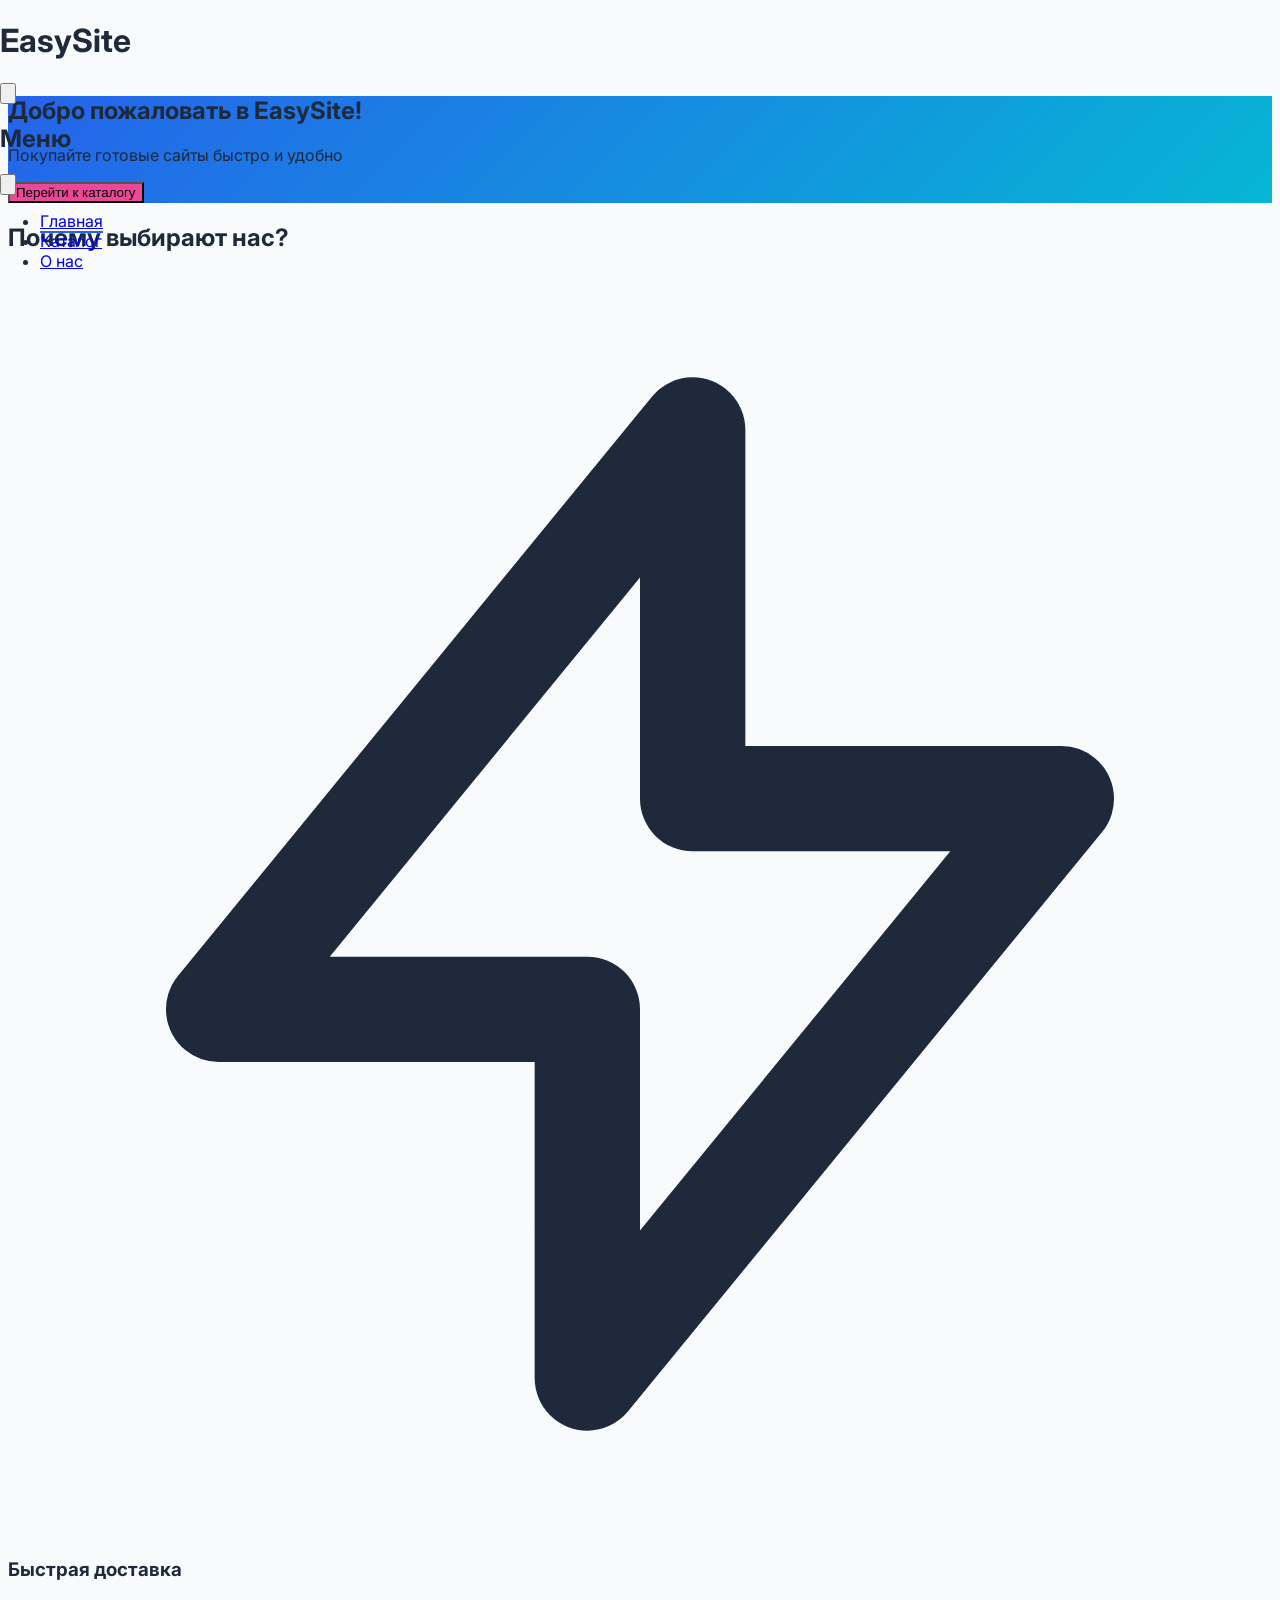
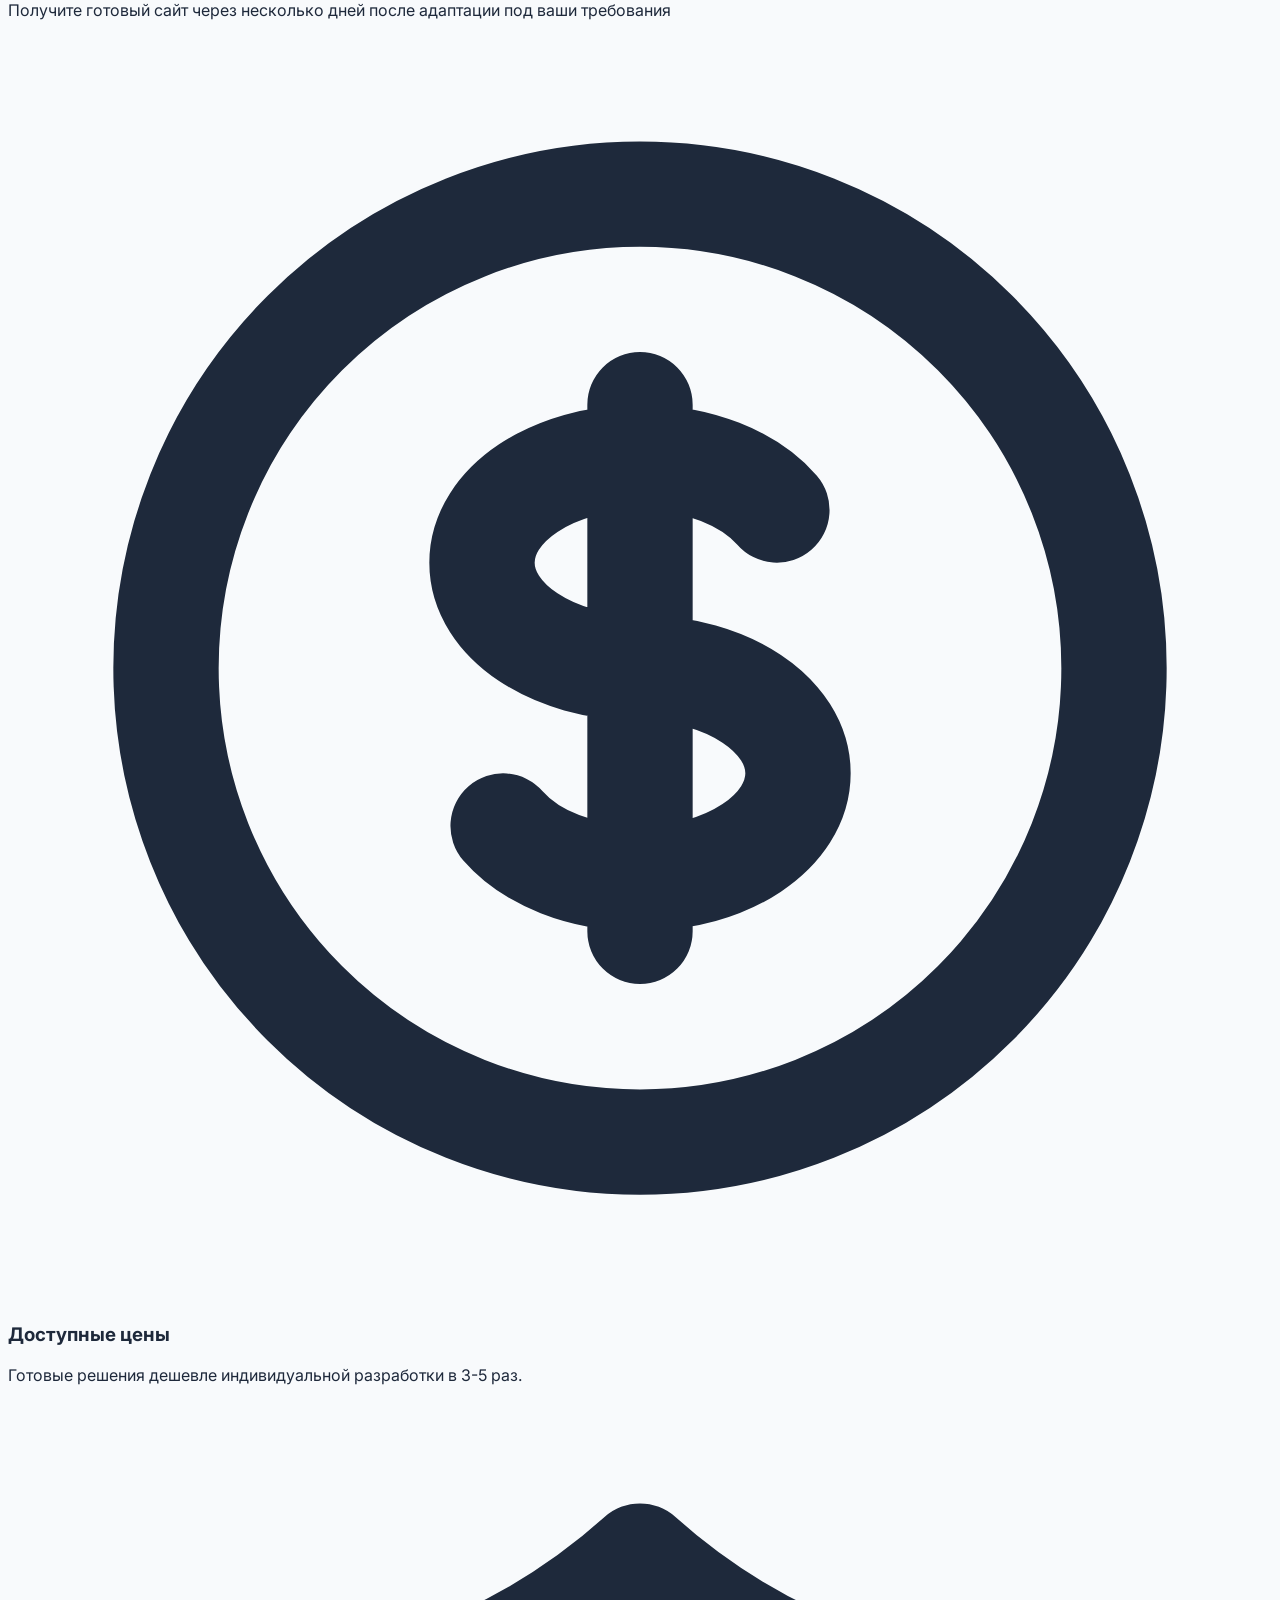
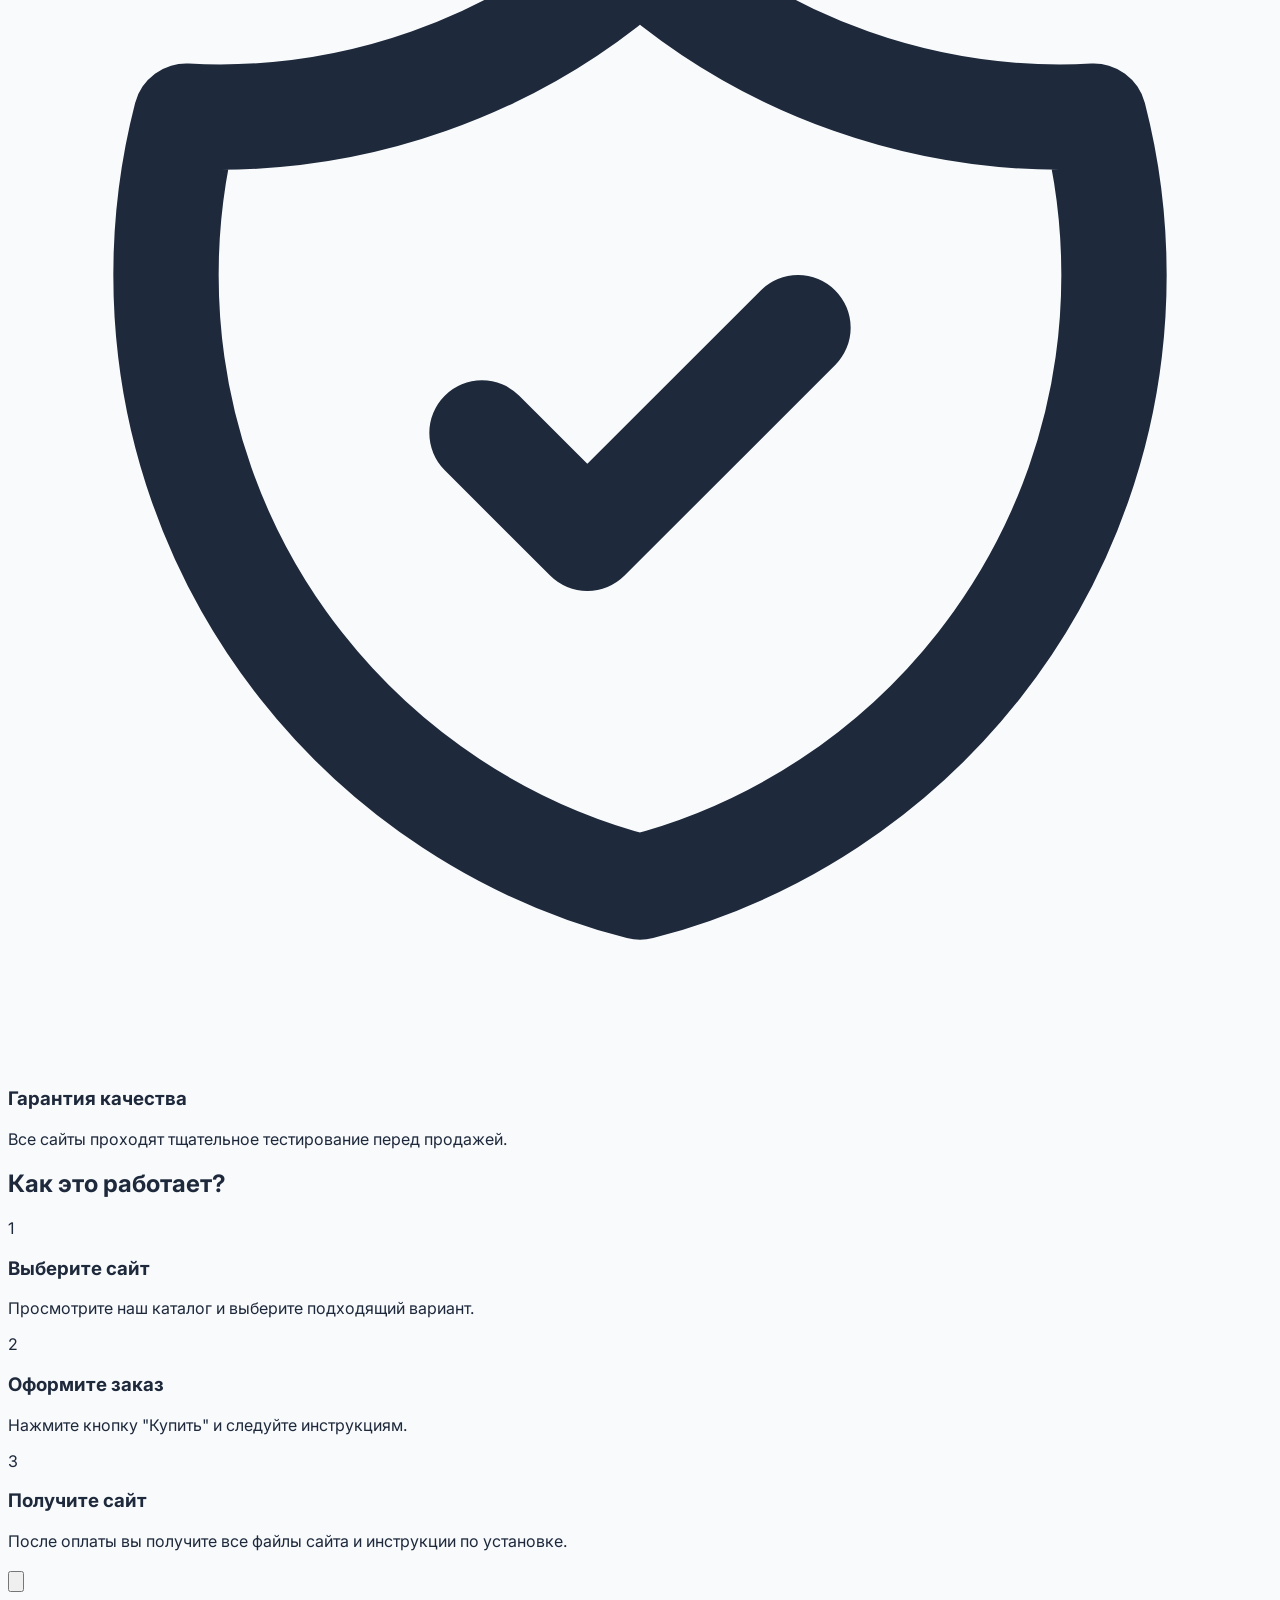
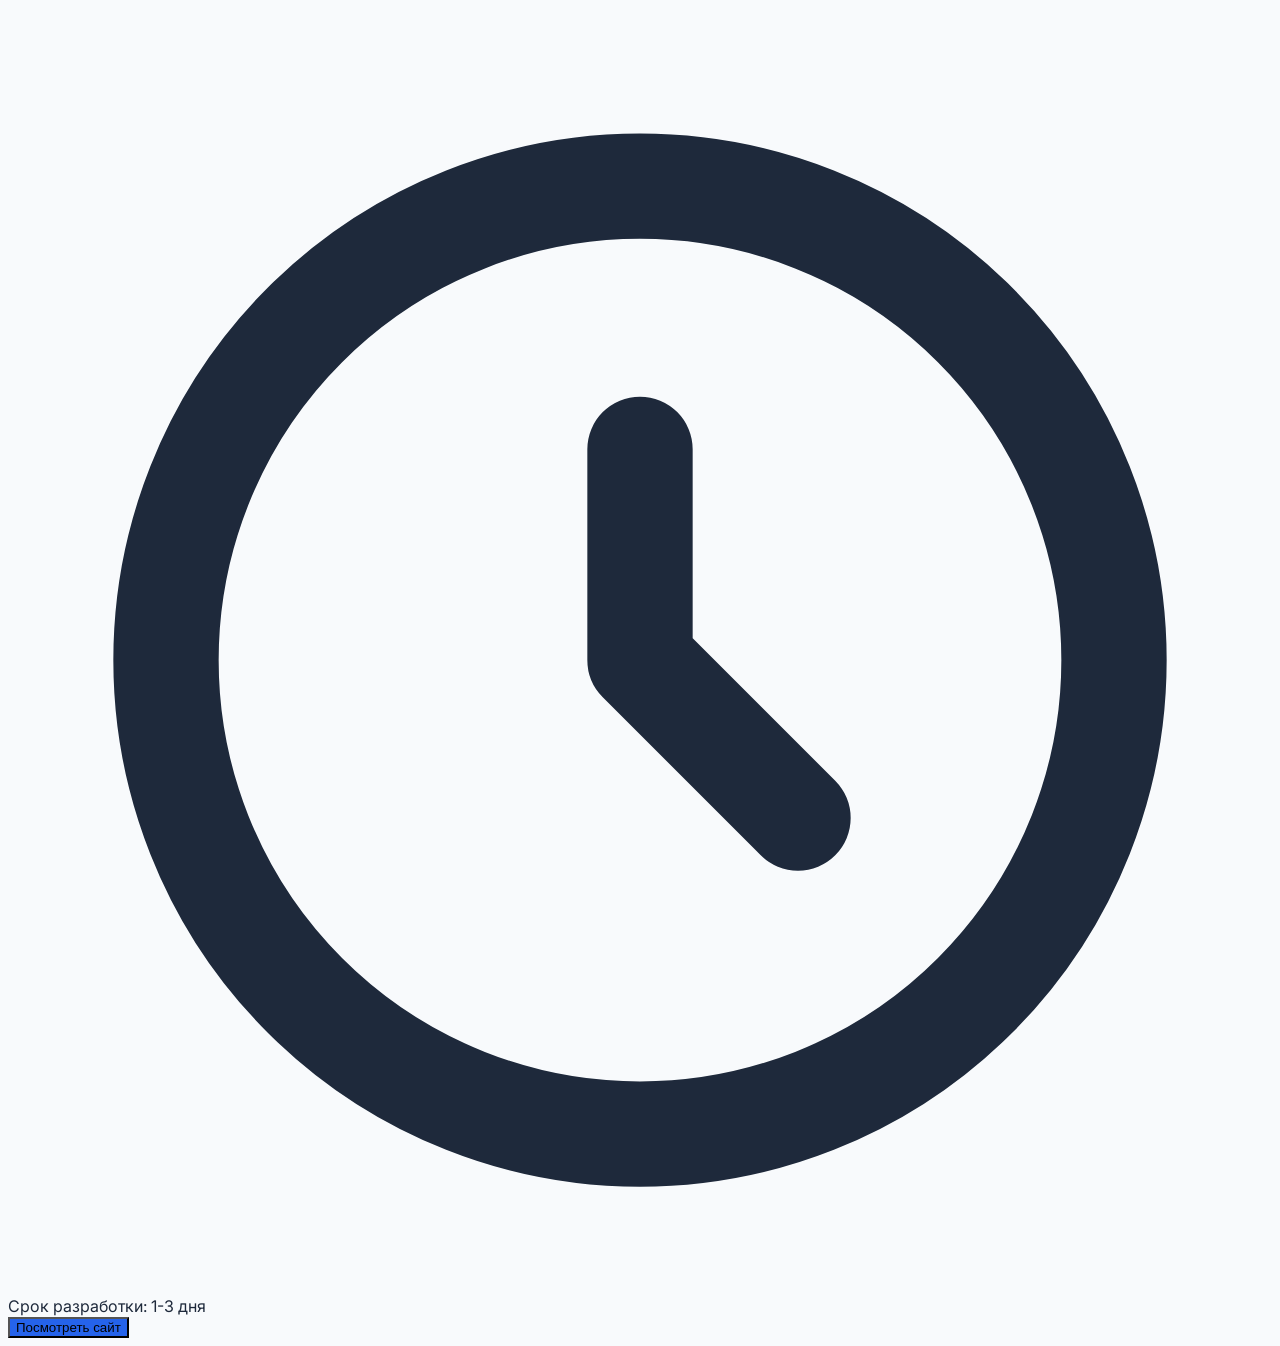
==== index.html @ 3ae337ff "редактирование превью страницы" ====
<!DOCTYPE html>
<html lang="ru">
<head>
    <meta charset="UTF-8">
    <meta name="viewport" content="width=device-width, initial-scale=1.0">
    <title>EasySite - Каталог готовых сайтов</title>
    <meta name="description" content="Покупайте профессиональные готовые сайты для вашего бизнеса. Лендинги, интернет-магазины, портфолио.">
    <script src="https://telegram.org/js/telegram-web-app.js"></script>
    <script src="https://cdn.tailwindcss.com"></script>
    <link href="https://fonts.googleapis.com/css2?family=Inter:wght@300;400;500;600;700&display=swap" rel="stylesheet">
    <link rel="stylesheet" href="style.css">
    <style>
        :root {
            --primary: #2563eb;
            --primary-dark: #1d4ed8;
            --secondary: #06b6d4;
            --accent: #ec4899;
            --dark: #1e293b;
            --light: #f8fafc;
        }

        .tg-header {
            position: fixed;
            top: 0;
            left: 0;
            right: 0;
            height: 96px;
            z-index: 50;
            background: inherit;
        }

        .tg-content {
            margin-top: 96px !important;
            min-height: calc(100vh - 96px);
        }

        body {
            padding-top: 0 !important;
        }
        
        body {
            font-family: 'Inter', sans-serif;
            background-color: var(--light);
            color: var(--dark);
            transition: background-color 0.3s, color 0.3s;
            min-height: 100vh;
        }
        
        .dark body {
            background-color: var(--dark);
            color: var(--light);
        }
        
        .page {
            display: none;
            animation: fadeIn 0.5s ease-in-out;
        }
        
        .page.active {
            display: block;
        }
        
        .site-card {
            transition: transform 0.3s, box-shadow 0.3s;
        }
        
        .site-card:hover {
            transform: translateY(-5px);
            box-shadow: 0 10px 25px rgba(0, 0, 0, 0.1);
        }
        
        .site-card img {
            transition: transform 0.3s;
        }
        
        .site-card:hover img {
            transform: scale(1.03);
        }
        
        .btn-primary {
            background-color: var(--primary);
            transition: background-color 0.3s;
        }
        
        .btn-primary:hover {
            background-color: var(--primary-dark);
        }
        
        .btn-accent {
            background-color: var(--accent);
            transition: background-color 0.3s;
        }
        
        .btn-accent:hover {
            background-color: #db2777;
        }
        
        .nav-link {
            position: relative;
        }
        
        .nav-link::after {
            content: '';
            position: absolute;
            bottom: -2px;
            left: 0;
            width: 0;
            height: 2px;
            background-color: var(--primary);
            transition: width 0.3s;
        }
        
        .nav-link:hover::after {
            width: 100%;
        }
        
        .nav-link.active::after {
            width: 100%;
        }
        
        @keyframes fadeIn {
            from { opacity: 0; transform: translateY(10px); }
            to { opacity: 1; transform: translateY(0); }
        }
        
        .hero {
            background: linear-gradient(135deg, var(--primary) 0%, var(--secondary) 100%);
        }
        
        .modal {
            animation: modalFadeIn 0.3s ease-out;
        }
        
        @keyframes modalFadeIn {
            from { opacity: 0; transform: translateY(20px); }
            to { opacity: 1; transform: translateY(0); }
        }

        /* Стили для iframe предпросмотра */
        #site-preview iframe {
            width: 100%;
            border: none;
            border-radius: 0.5rem;
        }

        .page {
            display: none;
        }

        .page.active {
            display: block;
        }
        
        /* Адаптация под Telegram WebApp */
        .tg-header {
            padding-top: env(safe-area-inset-top);
        }
        
        .tg-content {
            padding-bottom: env(safe-area-inset-bottom);
        }
    </style>
</head>
<body class="bg-gray-50 dark:bg-gray-900 text-gray-900 dark:text-gray-100">
    <!-- Шапка приложения -->
    <header class="tg-header fixed top-0 left-0 right-0 h-24 bg-white dark:bg-gray-800 shadow-md z-50">
        <div class="container mx-auto px-4 h-24 flex items-center">
            <div class="flex justify-between items-center w-full">
                <div class="flex items-center">
                    <h1 class="text-2xl font-bold">EasySite</h1>
                </div>

                <div class="flex justify-end items-center">
                    <button id="burger-button" class="text-3xl z-50 relative">
                        <svg xmlns="http://www.w3.org/2000/svg" class="h-8 w-8 text-gray-700 dark:text-gray-300" fill="none" viewBox="0 0 24 24" stroke="currentColor">
                            <path stroke-linecap="round" stroke-linejoin="round" stroke-width="2" d="M4 6h16M4 12h16M4 18h16" />
                        </svg>
                    </button>
                </div>

                <!-- Выезжающее меню справа -->
                <div id="mobile-menu" class="fixed inset-y-0 right-0 w-64 bg-white dark:bg-gray-900 transform translate-x-full transition-transform duration-300 ease-in-out z-50 shadow-lg">
                    <div class="p-4 flex justify-between items-center border-b border-gray-200 dark:border-gray-700">
                        <h2 class="text-lg font-bold">Меню</h2>
                        <button id="close-menu" class="text-gray-500 hover:text-gray-700 dark:hover:text-gray-300">
                            <svg xmlns="http://www.w3.org/2000/svg" class="h-6 w-6" fill="none" viewBox="0 0 24 24" stroke="currentColor">
                                <path stroke-linecap="round" stroke-linejoin="round" stroke-width="2" d="M6 18L18 6M6 6l12 12" />
                            </svg>
                        </button>
                    </div>
                    <ul class="flex flex-col space-y-4 p-4">
                        <li><a href="#home" class="nav-link" data-page="home">Главная</a></li>
                        <li><a href="#catalog" class="nav-link" data-page="catalog">Каталог</a></li>
                        <li><a href="#about" class="nav-link" data-page="about">О нас</a></li>
                    </ul>
                </div>
            </div>
        </div>
    </header>


    <!-- Основное содержимое -->
    <main class="tg-content pt-8 pb-20 container mx-auto px-4">
        <!-- Главная страница -->
        <div id="home" class="page active">
            <section class="hero rounded-xl p-8 text-white mb-10">
                <h2 class="text-3xl md:text-4xl font-bold mb-4">Добро пожаловать в EasySite!</h2>
                <p class="text-xl mb-6">Покупайте готовые сайты быстро и удобно</p>
                <button id="go-to-catalog" class="btn-accent px-6 py-3 rounded-lg font-medium text-white shadow-lg hover:shadow-xl transition">
                    Перейти к каталогу
                </button>
            </section>
            
            <section class="mb-12">
                <h2 class="text-2xl font-bold mb-6">Почему выбирают нас?</h2>
                <div class="grid grid-cols-1 md:grid-cols-3 gap-6">
                    <div class="bg-white dark:bg-gray-800 p-6 rounded-xl shadow-md">
                        <div class="w-12 h-12 bg-blue-100 dark:bg-blue-900 rounded-full flex items-center justify-center mb-4">
                            <svg xmlns="http://www.w3.org/2000/svg" class="h-6 w-6 text-blue-500" fill="none" viewBox="0 0 24 24" stroke="currentColor">
                                <path stroke-linecap="round" stroke-linejoin="round" stroke-width="2" d="M13 10V3L4 14h7v7l9-11h-7z" />
                            </svg>
                        </div>
                        <h3 class="font-bold text-lg mb-2">Быстрая доставка</h3>
                        <p class="text-gray-600 dark:text-gray-400">Получите готовый сайт через несколько дней после адаптации под ваши требования</p>
                    </div>
                    <div class="bg-white dark:bg-gray-800 p-6 rounded-xl shadow-md">
                        <div class="w-12 h-12 bg-green-100 dark:bg-green-900 rounded-full flex items-center justify-center mb-4">
                            <svg xmlns="http://www.w3.org/2000/svg" class="h-6 w-6 text-green-500" fill="none" viewBox="0 0 24 24" stroke="currentColor">
                                <path stroke-linecap="round" stroke-linejoin="round" stroke-width="2" d="M12 8c-1.657 0-3 .895-3 2s1.343 2 3 2 3 .895 3 2-1.343 2-3 2m0-8c1.11 0 2.08.402 2.599 1M12 8V7m0 1v8m0 0v1m0-1c-1.11 0-2.08-.402-2.599-1M21 12a9 9 0 11-18 0 9 9 0 0118 0z" />
                            </svg>
                        </div>
                        <h3 class="font-bold text-lg mb-2">Доступные цены</h3>
                        <p class="text-gray-600 dark:text-gray-400">Готовые решения дешевле индивидуальной разработки в 3-5 раз.</p>
                    </div>
                    <div class="bg-white dark:bg-gray-800 p-6 rounded-xl shadow-md">
                        <div class="w-12 h-12 bg-purple-100 dark:bg-purple-900 rounded-full flex items-center justify-center mb-4">
                            <svg xmlns="http://www.w3.org/2000/svg" class="h-6 w-6 text-purple-500" fill="none" viewBox="0 0 24 24" stroke="currentColor">
                                <path stroke-linecap="round" stroke-linejoin="round" stroke-width="2" d="M9 12l2 2 4-4m5.618-4.016A11.955 11.955 0 0112 2.944a11.955 11.955 0 01-8.618 3.04A12.02 12.02 0 003 9c0 5.591 3.824 10.29 9 11.622 5.176-1.332 9-6.03 9-11.622 0-1.042-.133-2.052-.382-3.016z" />
                            </svg>
                        </div>
                        <h3 class="font-bold text-lg mb-2">Гарантия качества</h3>
                        <p class="text-gray-600 dark:text-gray-400">Все сайты проходят тщательное тестирование перед продажей.</p>
                    </div>
                </div>
            </section>
            
            <section>
                <h2 class="text-2xl font-bold mb-6">Как это работает?</h2>
                <div class="bg-white dark:bg-gray-800 p-6 rounded-xl shadow-md">
                    <div class="flex flex-col space-y-4">
                        <div class="flex items-start">
                            <div class="flex-shrink-0 bg-blue-500 text-white rounded-full w-8 h-8 flex items-center justify-center mr-4 mt-1">1</div>
                            <div>
                                <h3 class="font-bold">Выберите сайт</h3>
                                <p class="text-gray-600 dark:text-gray-400">Просмотрите наш каталог и выберите подходящий вариант.</p>
                            </div>
                        </div>
                        <div class="flex items-start">
                            <div class="flex-shrink-0 bg-blue-500 text-white rounded-full w-8 h-8 flex items-center justify-center mr-4 mt-1">2</div>
                            <div>
                                <h3 class="font-bold">Оформите заказ</h3>
                                <p class="text-gray-600 dark:text-gray-400">Нажмите кнопку "Купить" и следуйте инструкциям.</p>
                            </div>
                        </div>
                        <div class="flex items-start">
                            <div class="flex-shrink-0 bg-blue-500 text-white rounded-full w-8 h-8 flex items-center justify-center mr-4 mt-1">3</div>
                            <div>
                                <h3 class="font-bold">Получите сайт</h3>
                                <p class="text-gray-600 dark:text-gray-400">После оплаты вы получите все файлы сайта и инструкции по установке.</p>
                            </div>
                        </div>
                    </div>
                </div>
            </section>
        </div>
        
        <!-- Каталог сайтов -->
        <div id="catalog" class="page">
            <div class="flex flex-col md:flex-row justify-between items-start md:items-center mb-8">
                <h2 class="text-2xl font-bold mb-4 md:mb-0">Каталог сайтов</h2>
                <div class="w-full md:w-auto flex flex-col md:flex-row space-y-4 md:space-y-0 md:space-x-4">
                    <div class="filter flex space-x-4">
                        <!-- Фильтр по категории -->
                        <div class="relative w-full md:w-auto">
                            <select id="category-filter" class="appearance-none w-full bg-white dark:bg-gray-800 border border-gray-300 dark:border-gray-700 rounded-lg px-4 py-2 pr-8 focus:outline-none focus:ring-2 focus:ring-blue-500">
                                <option value="all">Все категории</option>
                                <option value="landing">Лендинги</option>
                                <option value="shop">Интернет-магазины</option>
                                <option value="portfolio">Портфолио</option>
                                <option value="blog">Блоги</option>
                            </select>
                            <div class="absolute inset-y-0 right-0 flex items-center pr-2 pointer-events-none">
                                <svg xmlns="http://www.w3.org/2000/svg" class="h-5 w-5 text-gray-500" viewBox="0 0 20 20" fill="currentColor">
                                    <path fill-rule="evenodd" d="M5.293 7.293a1 1 0 011.414 0L10 10.586l3.293-3.293a1 1 0 111.414 1.414l-4 4a1 1 0 01-1.414 0l-4-4a1 1 0 010-1.414z" clip-rule="evenodd" />
                                </svg>
                            </div>
                        </div>

                        <!-- Фильтр по теме -->
                        <div class="relative w-full md:w-auto">
                            <select id="theme-filter" class="appearance-none w-full bg-white dark:bg-gray-800 border border-gray-300 dark:border-gray-700 rounded-lg px-4 py-2 pr-8 focus:outline-none focus:ring-2 focus:ring-blue-500">
                                <option value="all">Все темы</option>
                                <option value="light">Светлая тема</option>
                                <option value="dark">Тёмная тема</option>
                            </select>
                            <div class="absolute inset-y-0 right-0 flex items-center pr-2 pointer-events-none">
                                <svg xmlns="http://www.w3.org/2000/svg" class="h-5 w-5 text-gray-500" viewBox="0 0 20 20" fill="currentColor">
                                    <path fill-rule="evenodd" d="M5.293 7.293a1 1 0 011.414 0L10 10.586l3.293-3.293a1 1 0 111.414 1.414l-4 4a1 1 0 01-1.414 0l-4-4a1 1 0 010-1.414z" clip-rule="evenodd" />
                                </svg>
                            </div>
                        </div>
                    </div>

                    <!-- Поле поиска -->
                    <div class="relative w-full md:w-auto">
                        <input type="text" id="search-input" placeholder="Поиск по названию..." class="bg-white dark:bg-gray-800 border border-gray-300 dark:border-gray-700 rounded-lg px-4 py-2 pr-10 focus:outline-none focus:ring-2 focus:ring-blue-500 w-full">
                        <div class="absolute inset-y-0 right-0 flex items-center pr-3">
                            <svg xmlns="http://www.w3.org/2000/svg" class="h-5 w-5 text-gray-500" fill="none" viewBox="0 0 24 24" stroke="currentColor">
                                <path stroke-linecap="round" stroke-linejoin="round" stroke-width="2" d="M21 21l-6-6m2-5a7 7 0 11-14 0 7 7 0 0114 0z" />
                            </svg>
                        </div>
                    </div>

                </div>
            </div>
            
            <div id="sites-container" class="grid grid-cols-1 md:grid-cols-2 lg:grid-cols-3 gap-6">
                <!-- Карточки сайтов будут добавлены через JavaScript -->
            </div>
        </div>
        
        <!-- О нас / Контакты -->
        <div id="about" class="page">
            <h2 class="text-2xl font-bold mb-6">О нас</h2>
            <div class="bg-white dark:bg-gray-800 rounded-xl shadow-md p-6 mb-8">
                <p class="mb-4">Мы создаём профессиональные сайты для вашего успеха. Наша команда дизайнеров и разработчиков трудится над тем, чтобы предоставить вам лучшие готовые решения для вашего бизнеса.</p>
                <p>EasySite — это платформа, где вы можете приобрести качественный сайт по доступной цене без долгого ожидания разработки с нуля.</p>
            </div>
            
            <h2 class="text-2xl font-bold mb-6">Контакты</h2>
            <div class="bg-white dark:bg-gray-800 rounded-xl shadow-md p-6">
                <div class="flex flex-col space-y-4">
                    <div class="flex items-center">
                        <div class="w-10 h-10 bg-blue-100 dark:bg-blue-900 rounded-full flex items-center justify-center mr-4">
                            <svg xmlns="http://www.w3.org/2000/svg" class="h-5 w-5 text-blue-500" fill="none" viewBox="0 0 24 24" stroke="currentColor">
                                <path stroke-linecap="round" stroke-linejoin="round" stroke-width="2" d="M3 8l7.89 5.26a2 2 0 002.22 0L21 8M5 19h14a2 2 0 002-2V7a2 2 0 00-2-2H5a2 2 0 00-2 2v10a2 2 0 002 2z" />
                            </svg>
                        </div>
                        <div>
                            <h3 class="font-bold">Email</h3>
                            <a href="mailto:info@seasysite.com" class="text-blue-500 hover:underline">info@easysite.com</a>
                        </div>
                    </div>
                    <div class="flex items-center">
                        <div class="w-10 h-10 bg-green-100 dark:bg-green-900 rounded-full flex items-center justify-center mr-4">
                            <svg xmlns="http://www.w3.org/2000/svg" class="h-5 w-5 text-green-500" fill="none" viewBox="0 0 24 24" stroke="currentColor">
                                <path stroke-linecap="round" stroke-linejoin="round" stroke-width="2" d="M12 18h.01M8 21h8a2 2 0 002-2V5a2 2 0 00-2-2H8a2 2 0 00-2 2v14a2 2 0 002 2z" />
                            </svg>
                        </div>
                        <div>
                            <h3 class="font-bold">Telegram</h3>
                            <a href="https://t.me/easysite_bot" class="text-blue-500 hover:underline" target="_blank">@easysite_bot</a>
                        </div>
                    </div>
                    <div class="flex items-center">
                        <div class="w-10 h-10 bg-purple-100 dark:bg-purple-900 rounded-full flex items-center justify-center mr-4">
                            <svg xmlns="http://www.w3.org/2000/svg" class="h-5 w-5 text-purple-500" fill="none" viewBox="0 0 24 24" stroke="currentColor">
                                <path stroke-linecap="round" stroke-linejoin="round" stroke-width="2" d="M17 8h2a2 2 0 012 2v6a2 2 0 01-2 2h-2v4l-4-4H9a1.994 1.994 0 01-1.414-.586m0 0L11 14h4a2 2 0 002-2V6a2 2 0 00-2-2H5a2 2 0 00-2 2v6a2 2 0 002 2h2v4l.586-.586z" />
                            </svg>
                        </div>
                        <div>
                            <h3 class="font-bold">Поддержка</h3>
                            <p>Доступна 24/7 через Telegram-бота</p>
                        </div>
                    </div>
                </div>
            </div>
        </div>
    </main>

    <!-- Модальное окно для деталей сайта -->
    <div id="site-modal" class="fixed inset-0 bg-black bg-opacity-50 flex items-center justify-center z-50 hidden">
        <div class="modal bg-white dark:bg-gray-800 rounded-xl shadow-xl max-w-md w-full mx-4 max-h-[90vh] overflow-y-auto">
            <div class="p-6">
                <div class="flex justify-between items-start mb-4">
                    <h3 id="modal-title" class="text-2xl font-bold"></h3>
                    <button id="close-modal" class="text-gray-500 hover:text-gray-700 dark:hover:text-gray-300">
                        <svg xmlns="http://www.w3.org/2000/svg" class="h-6 w-6" fill="none" viewBox="0 0 24 24" stroke="currentColor">
                            <path stroke-linecap="round" stroke-linejoin="round" stroke-width="2" d="M6 18L18 6M6 6l12 12" />
                        </svg>
                    </button>
                </div>
                
                <div class="mb-6">
                    <img id="modal-image" src="" alt="" class="w-full h-auto rounded-lg mb-4">
                    <div class="flex items-center mb-2">
                        <span id="modal-category" class="px-3 py-1 bg-blue-100 dark:bg-blue-900 text-blue-800 dark:text-blue-200 rounded-full text-sm"></span>
                        <span id="modal-price" class="ml-auto text-xl font-bold"></span>
                    </div>
                    <p id="modal-description" class="text-gray-700 dark:text-gray-300 mb-4"></p>
                    <div class="flex items-center text-sm text-gray-500 dark:text-gray-400 mb-4">
                        <svg xmlns="http://www.w3.org/2000/svg" class="h-4 w-4 mr-1" fill="none" viewBox="0 0 24 24" stroke="currentColor">
                            <path stroke-linecap="round" stroke-linejoin="round" stroke-width="2" d="M12 8v4l3 3m6-3a9 9 0 11-18 0 9 9 0 0118 0z" />
                        </svg>
                        <span id="modal-time">Срок разработки: 1-3 дня</span>
                    </div>
                </div>

                <button id="buy-button" class="btn-primary w-full py-3 rounded-lg font-medium text-white shadow-lg hover:shadow-xl transition">
                    Посмотреть сайт
                </button>
            </div>
        </div>
    </div>

    <script src="script.js"></script>
</body>
</html>
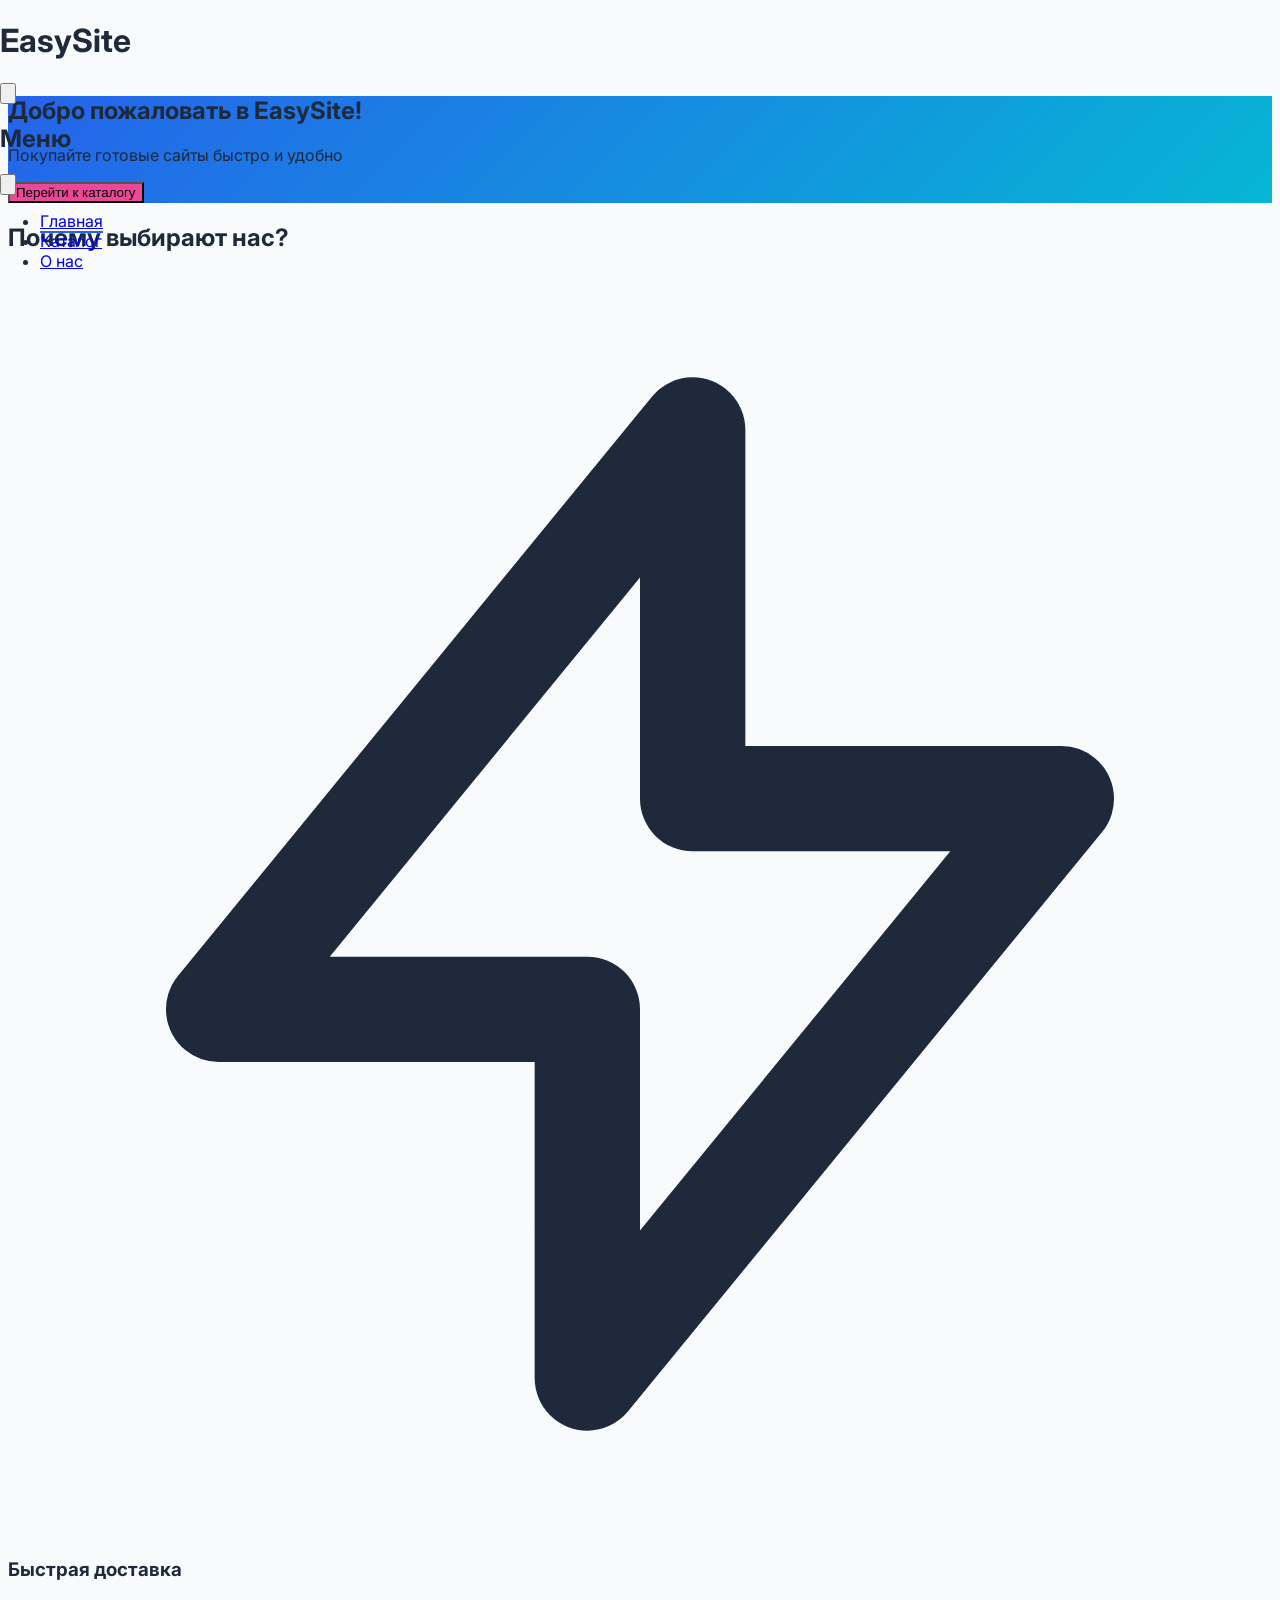
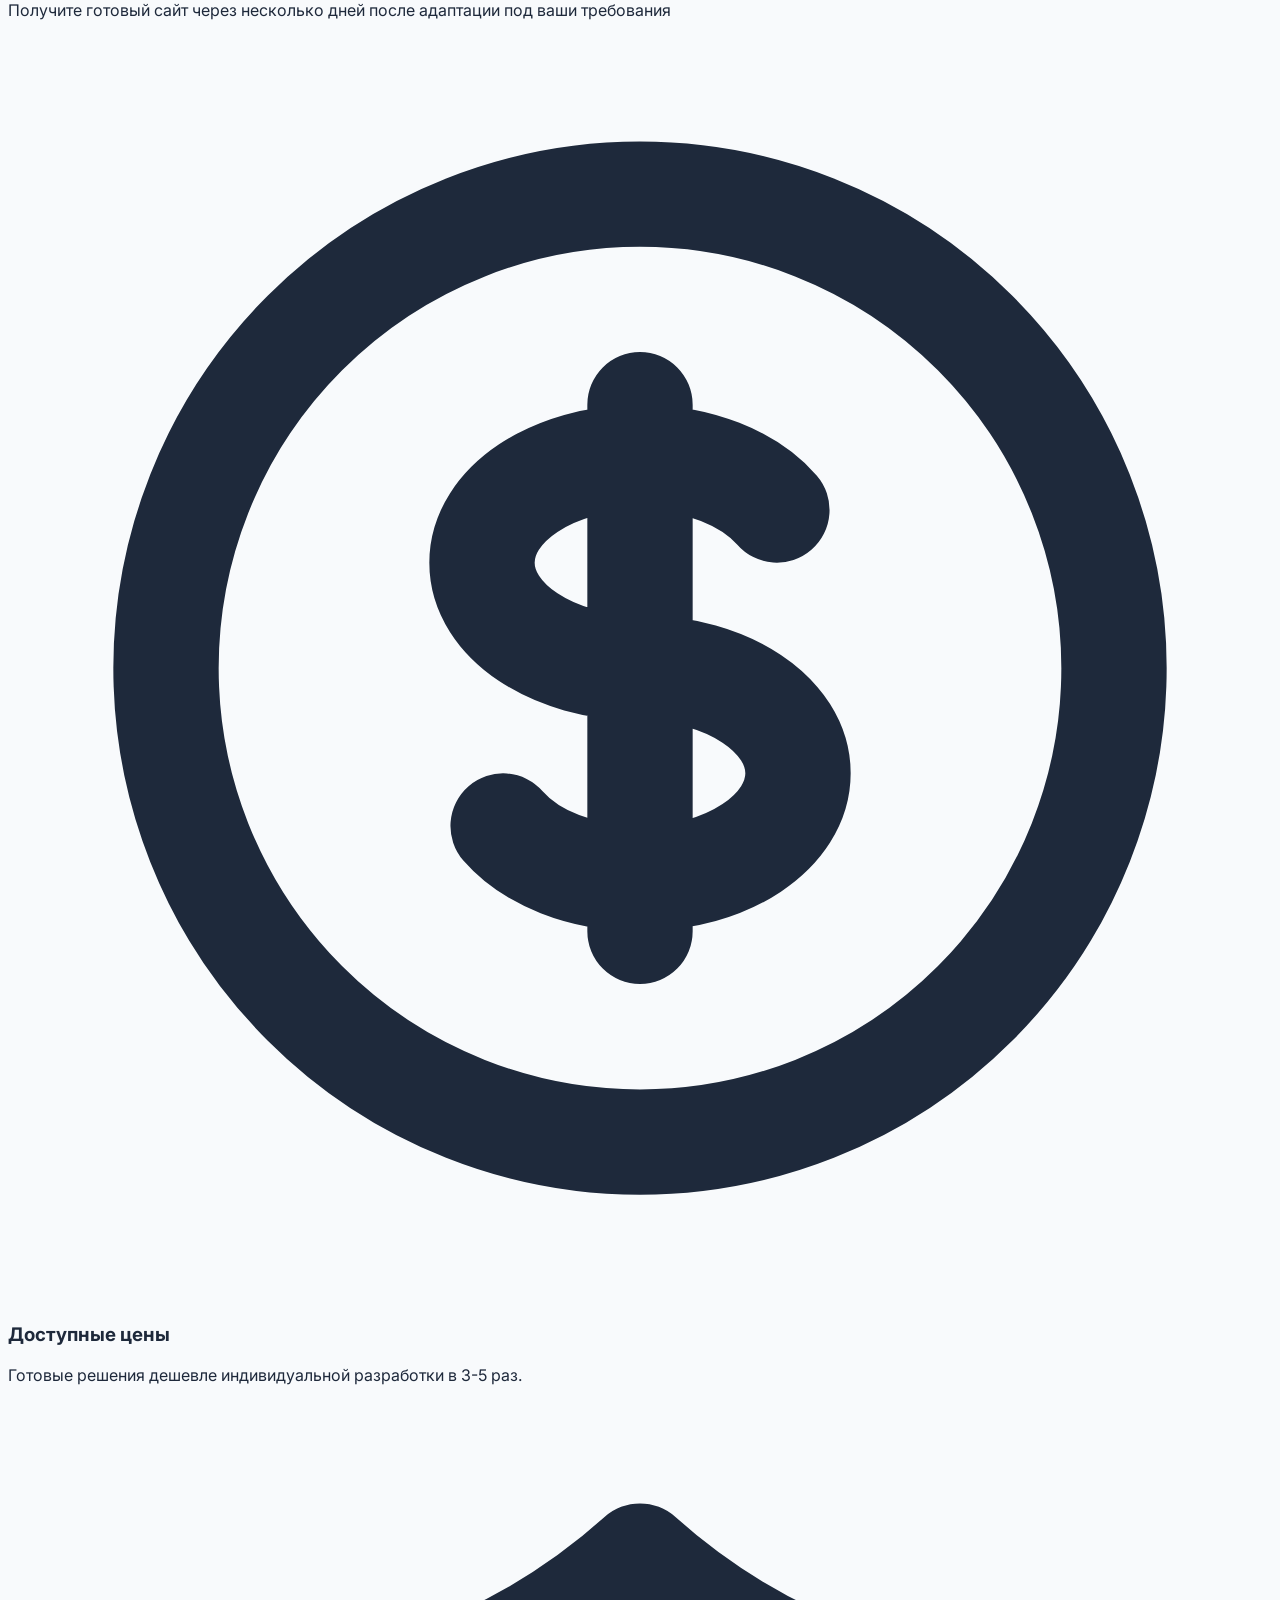
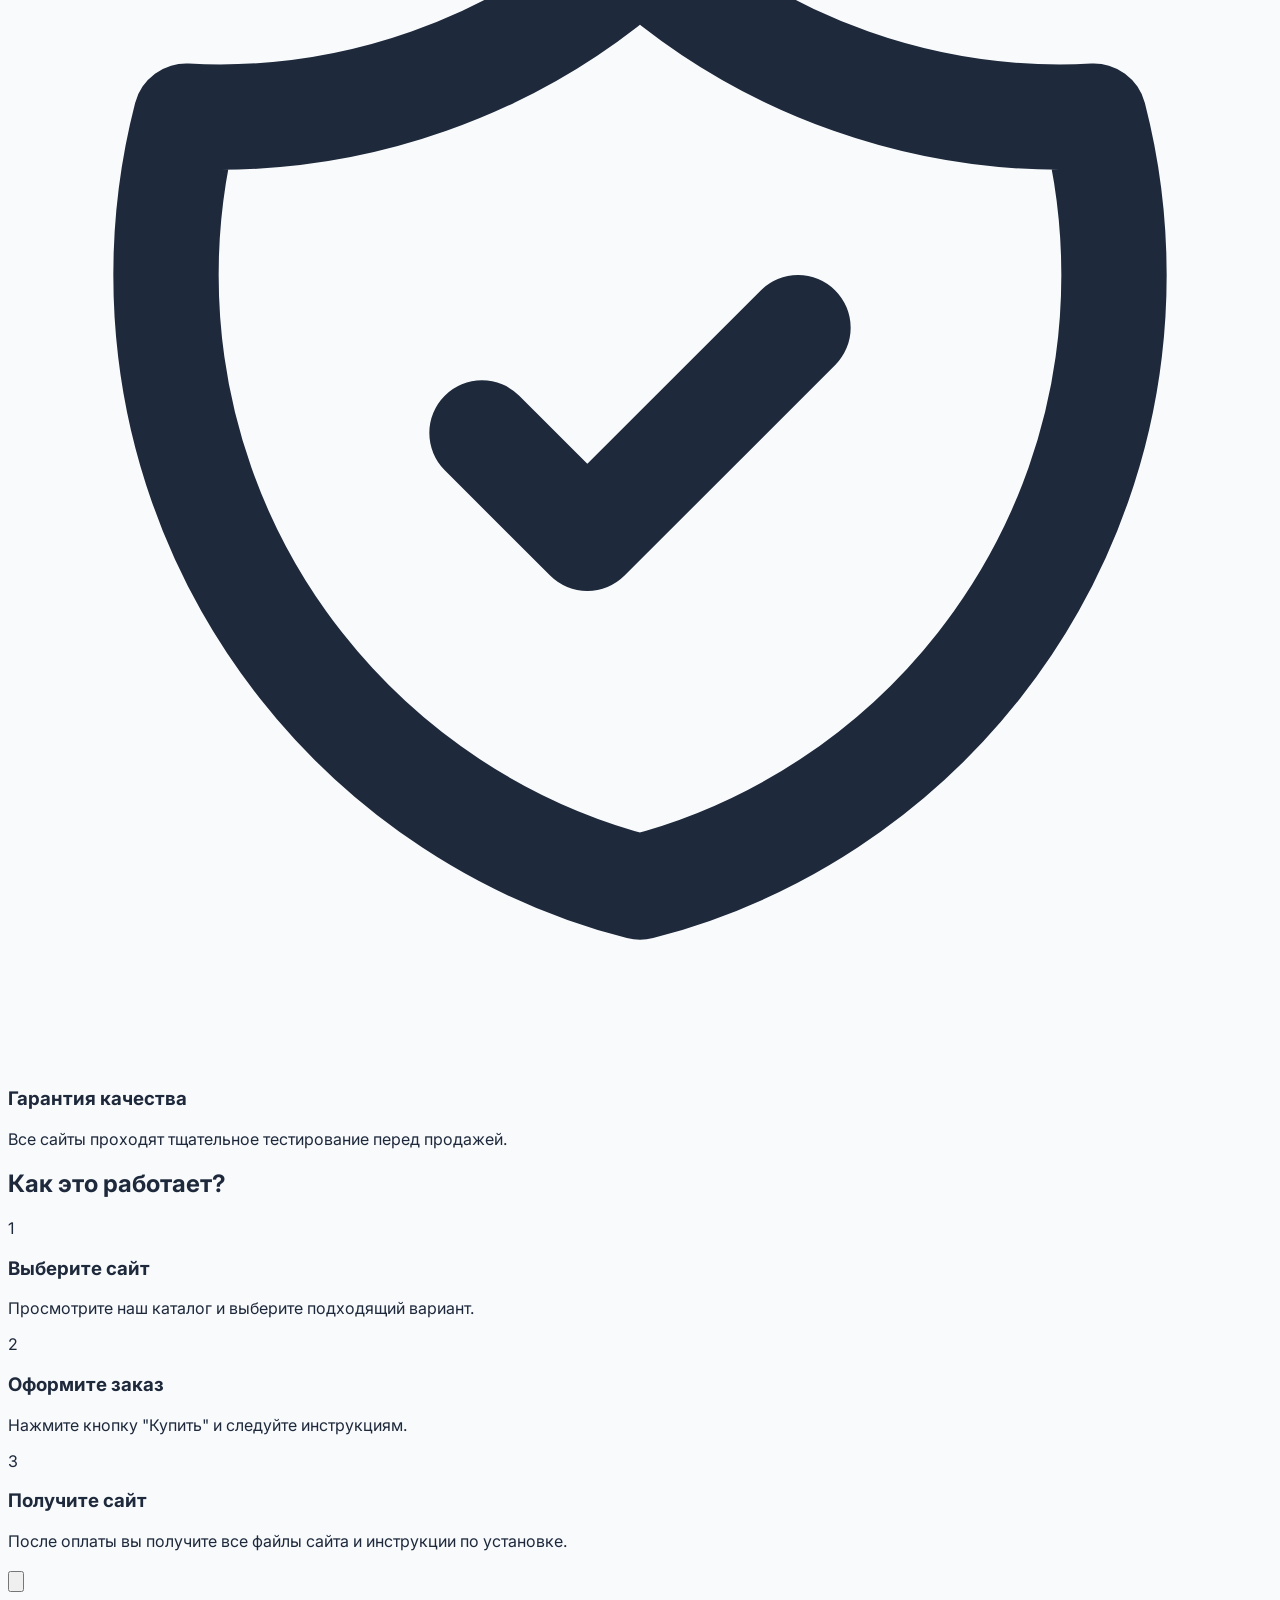
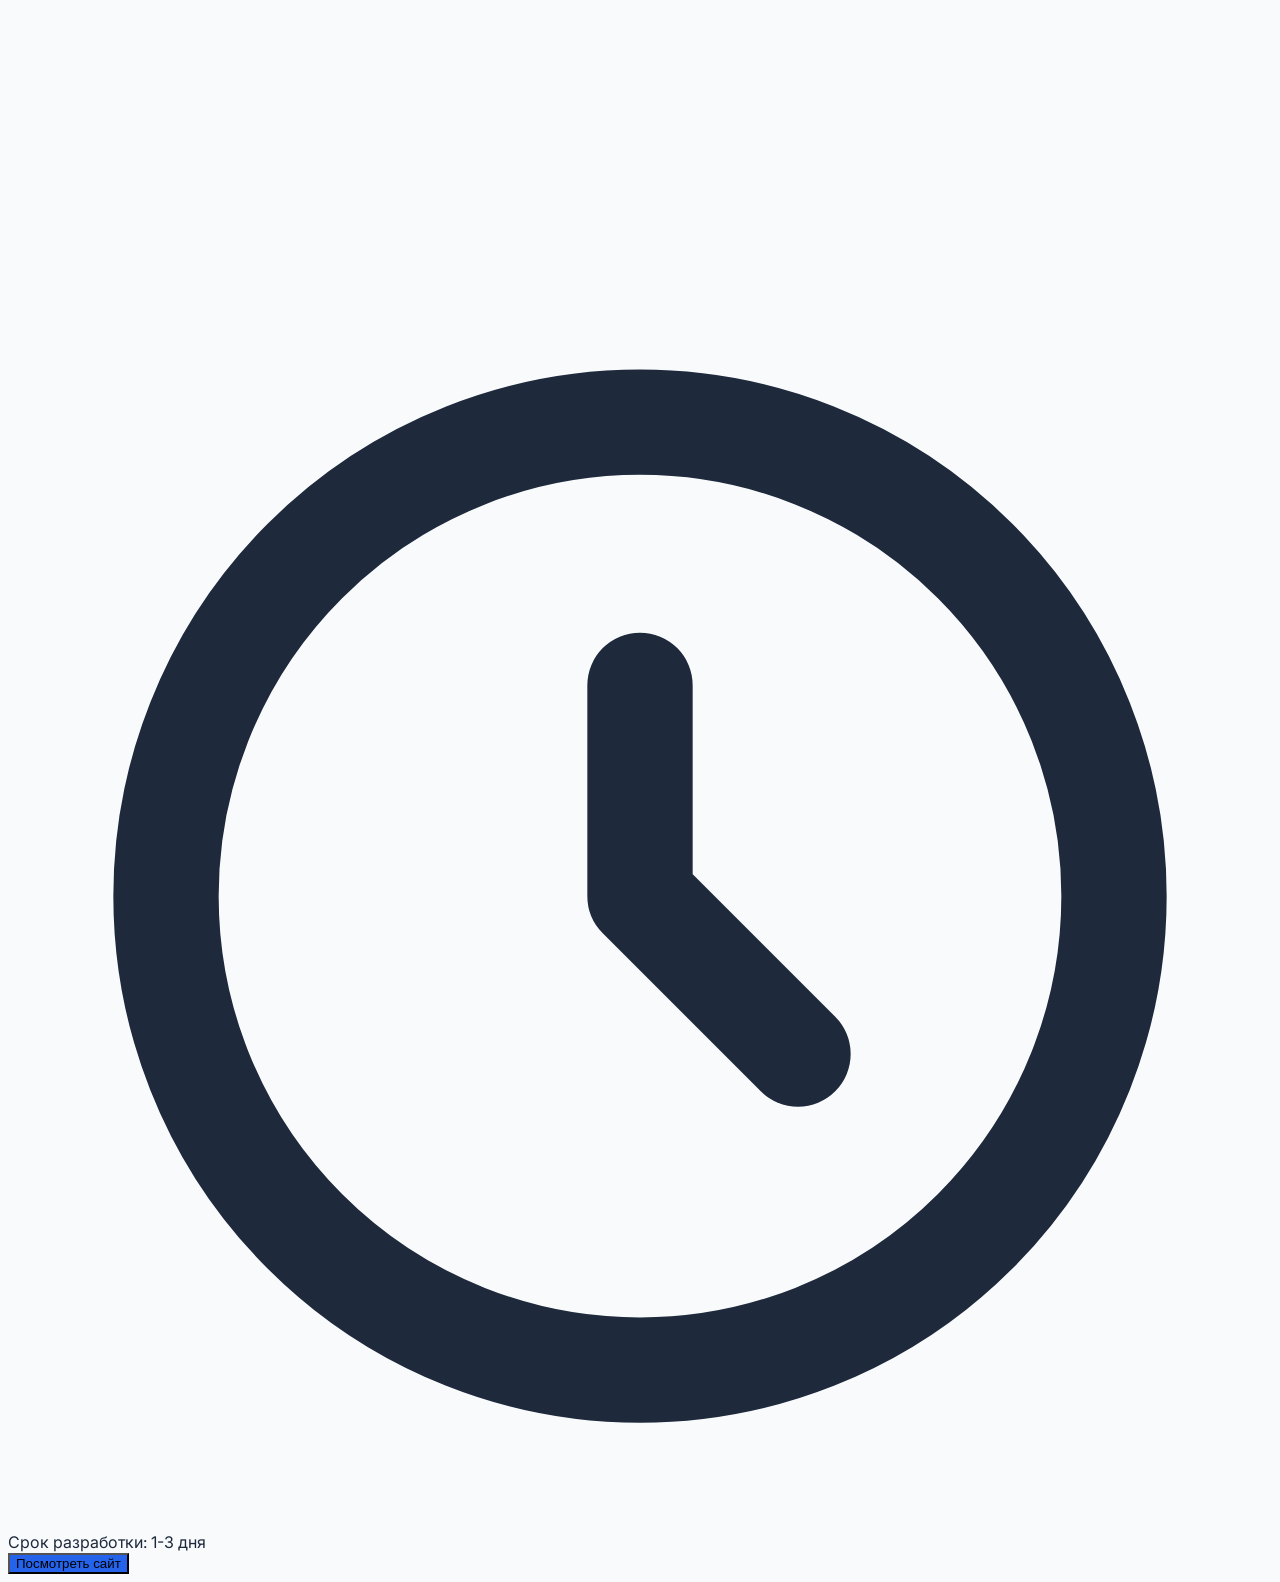
==== commit 67e9ec5c: "видео-интро" ====
--- a/index.html
+++ b/index.html
@@ -68,13 +68,26 @@
             transform: translateY(-5px);
             box-shadow: 0 10px 25px rgba(0, 0, 0, 0.1);
         }
-        
-        .site-card img {
-            transition: transform 0.3s;
-        }
-        
-        .site-card:hover img {
-            transform: scale(1.03);
+
+        /* Стили для видео в карточках */
+        .site-card video {
+            width: 100%;
+            height: 100%;
+            object-fit: cover;
+        }
+
+        /* Стили для видео в модальном окне */
+        #modal-media-container {
+            height: 16rem;
+        }
+
+        #modal-media-container video,
+        #modal-media-container img {
+            width: 100%;
+            height: 100%;
+            object-fit: cover;
+            border-radius: 0.5rem;
+            background-color: #000;
         }
         
         .btn-primary {
@@ -136,11 +149,59 @@
             to { opacity: 1; transform: translateY(0); }
         }
 
-        /* Стили для iframe предпросмотра */
+        /* Добавьте в секцию стилей */
+        .site-card video {
+            transition: transform 0.5s ease;
+        }
+
+        .site-card:hover video {
+            transform: scale(1.03);
+        }
+
+        .site-card .relative {
+            position: relative;
+        }
+
+        .site-card .bg-gradient-to-t {
+            pointer-events: none;
+        }
+
+        /* Добавьте в секцию стилей */
+        body.site-preview-active {
+            overflow: hidden;
+        }
+
+        #site-preview {
+            position: fixed;
+            top: 96px;
+            left: 0;
+            right: 0;
+            bottom: 0;
+            background: rgb(17 24 39 / var(--tw-bg-opacity, 1));
+            z-index: 40;
+            padding: 1rem;
+            box-sizing: border-box;
+        }
+
+        #site-preview .preview-wrapper {
+            width: 100%;
+            height: 100%;
+            background: #f1f5f9;
+            border-radius: 0.5rem;
+            overflow: hidden;
+        }
+
         #site-preview iframe {
             width: 100%;
+            height: 100%;
             border: none;
-            border-radius: 0.5rem;
+            display: block;
+        }
+
+        /* Добавьте в секцию стилей */
+        #site-preview button:hover {
+            transform: scale(1.1);
+            transition: transform 0.2s ease;
         }
 
         .page {
@@ -392,7 +453,9 @@
                 </div>
                 
                 <div class="mb-6">
-                    <img id="modal-image" src="" alt="" class="w-full h-auto rounded-lg mb-4">
+                    <div id="modal-media-container" class="relative h-64 overflow-hidden rounded-lg mb-4">
+                        <!-- Контент будет вставлен через JavaScript -->
+                    </div>
                     <div class="flex items-center mb-2">
                         <span id="modal-category" class="px-3 py-1 bg-blue-100 dark:bg-blue-900 text-blue-800 dark:text-blue-200 rounded-full text-sm"></span>
                         <span id="modal-price" class="ml-auto text-xl font-bold"></span>
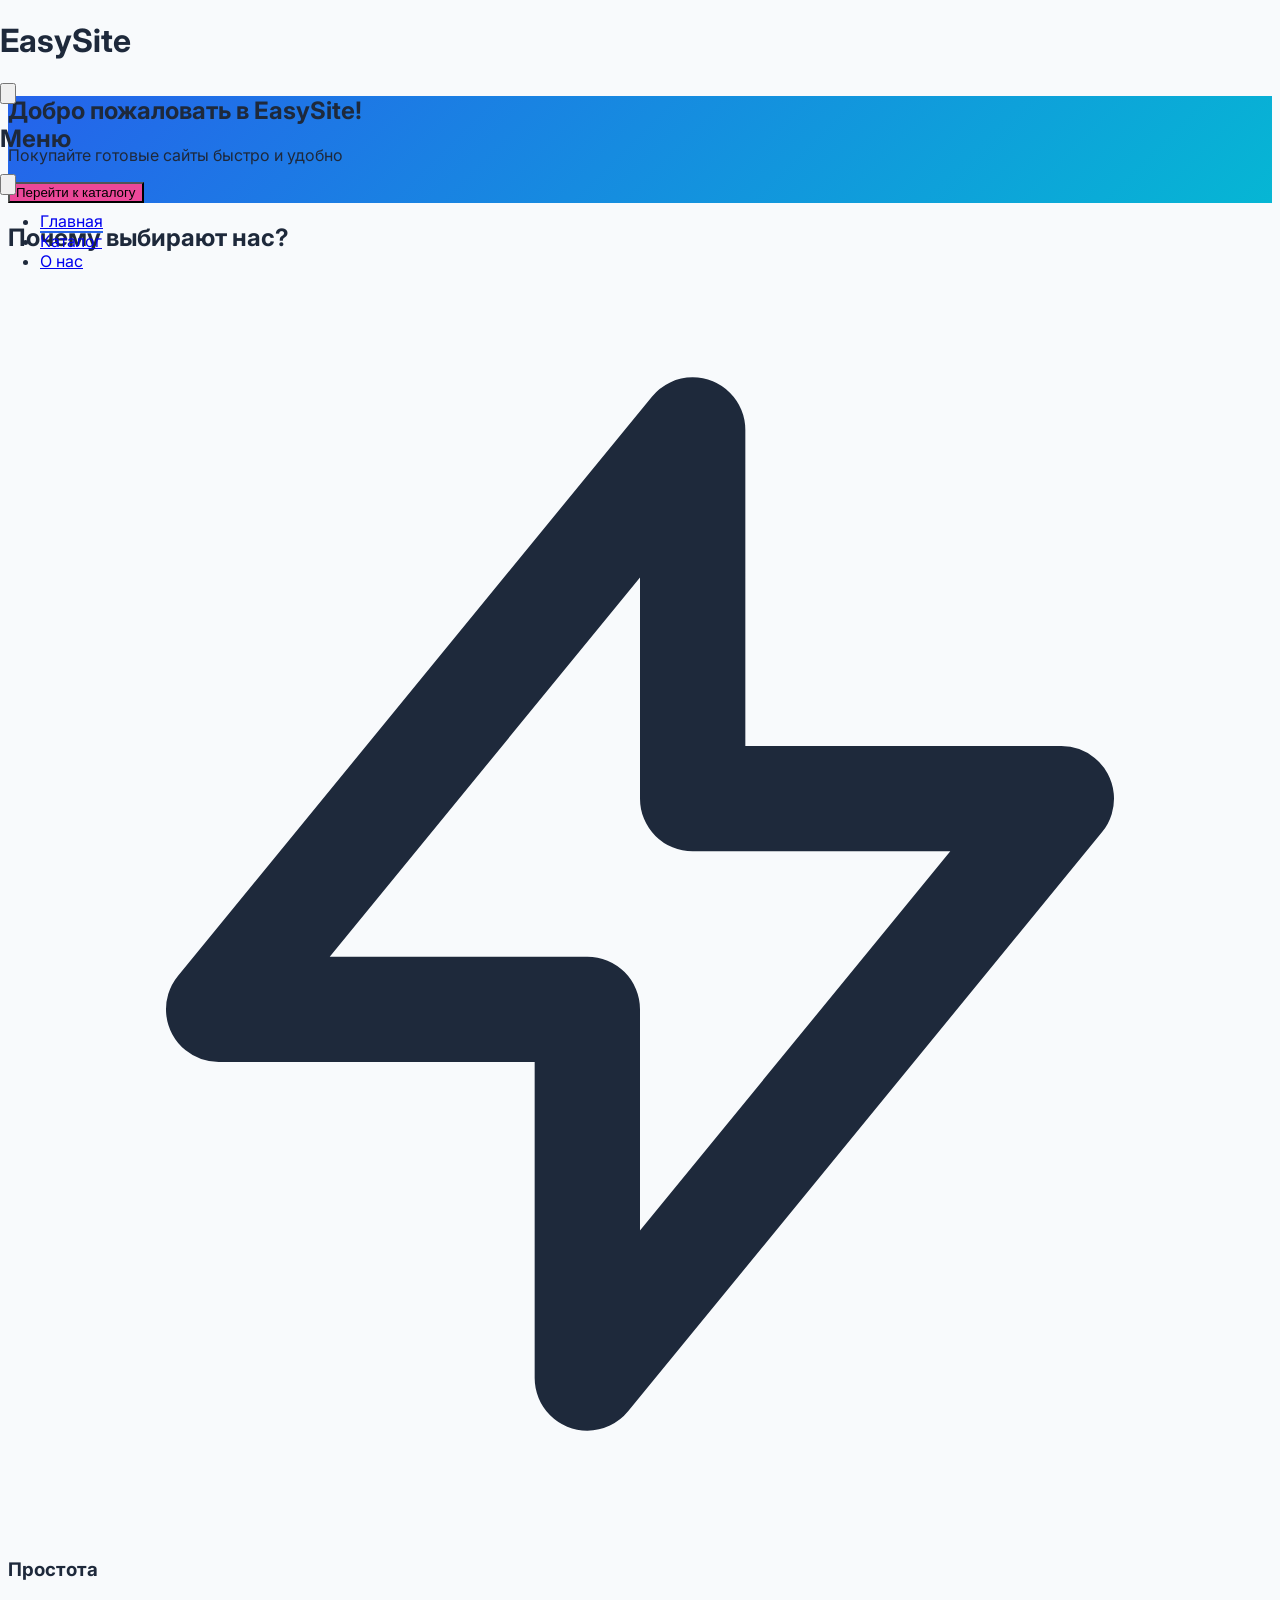
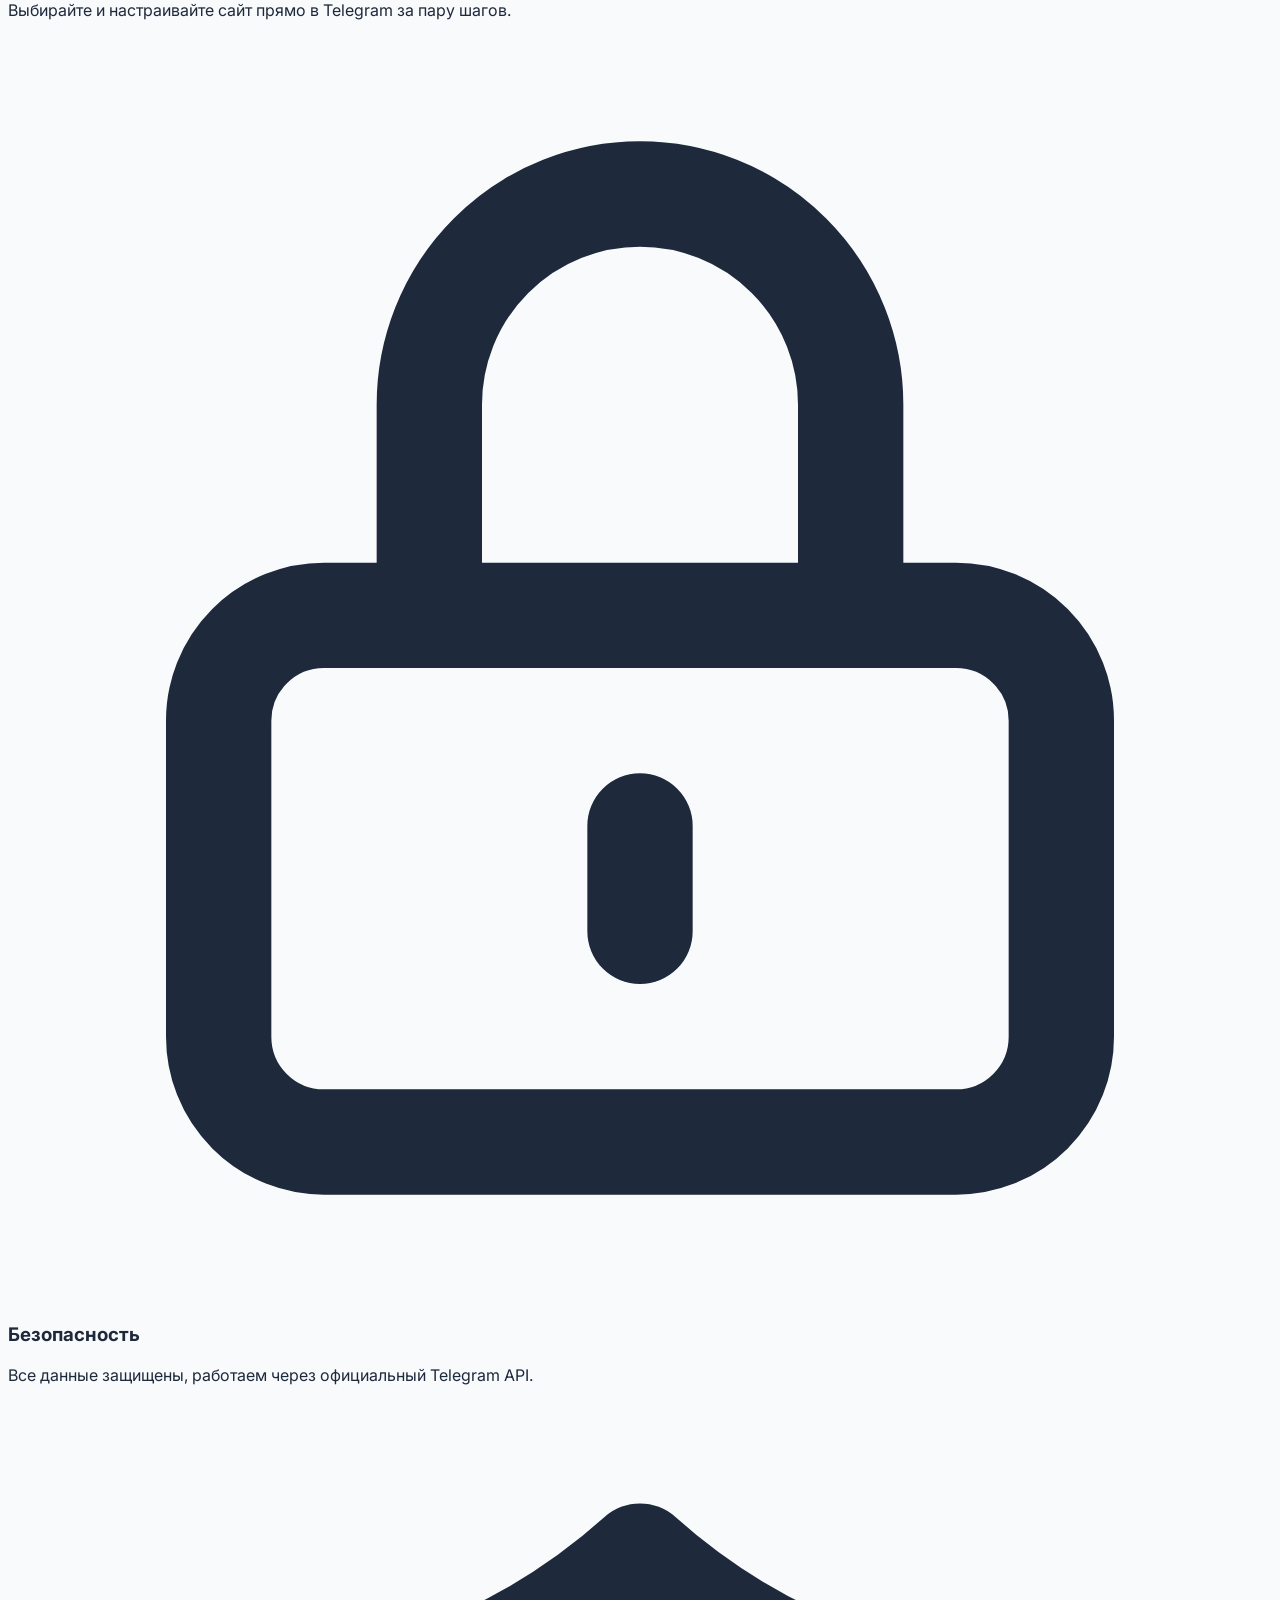
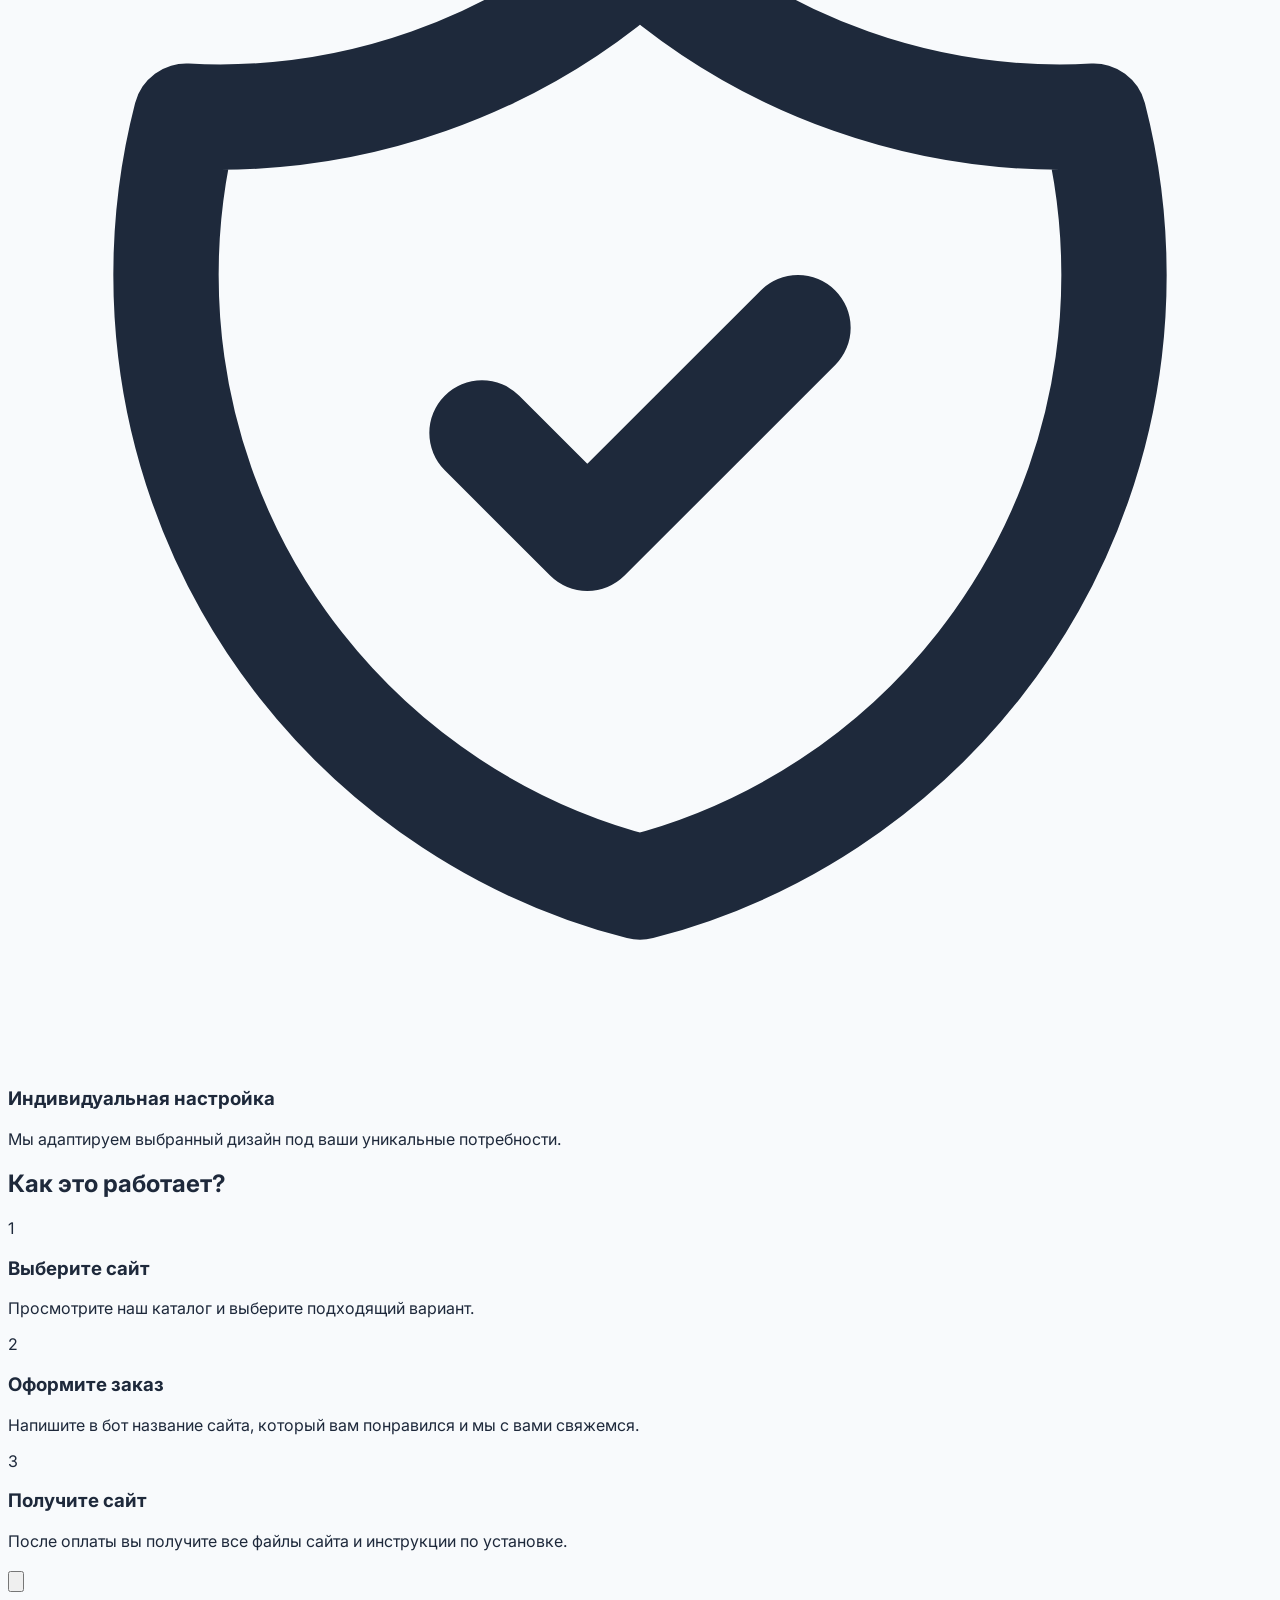
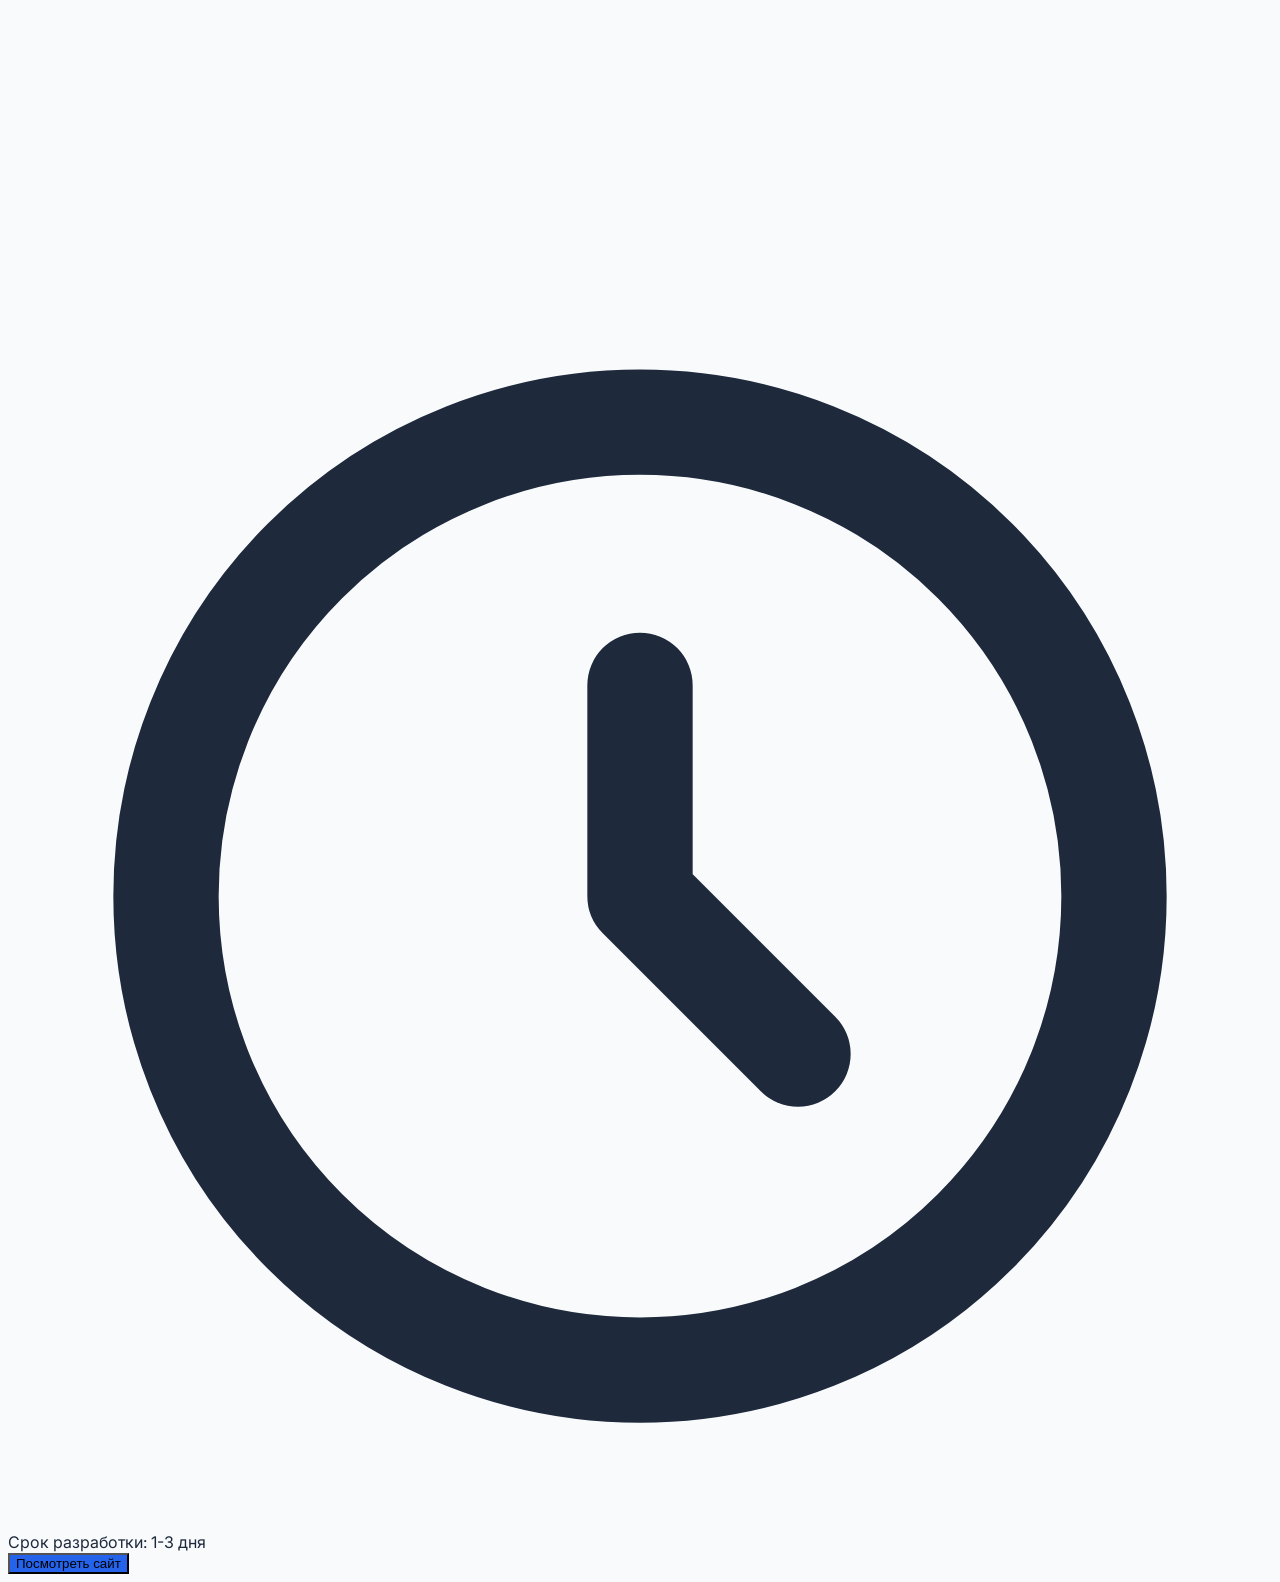
==== commit 03ea1726: "редактирование текста на сайте" ====
--- a/index.html
+++ b/index.html
@@ -281,17 +281,17 @@
                                 <path stroke-linecap="round" stroke-linejoin="round" stroke-width="2" d="M13 10V3L4 14h7v7l9-11h-7z" />
                             </svg>
                         </div>
-                        <h3 class="font-bold text-lg mb-2">Быстрая доставка</h3>
-                        <p class="text-gray-600 dark:text-gray-400">Получите готовый сайт через несколько дней после адаптации под ваши требования</p>
+                        <h3 class="font-bold text-lg mb-2">Простота</h3>
+                        <p class="text-gray-600 dark:text-gray-400">Выбирайте и настраивайте сайт прямо в Telegram за пару шагов.</p>
                     </div>
                     <div class="bg-white dark:bg-gray-800 p-6 rounded-xl shadow-md">
                         <div class="w-12 h-12 bg-green-100 dark:bg-green-900 rounded-full flex items-center justify-center mb-4">
                             <svg xmlns="http://www.w3.org/2000/svg" class="h-6 w-6 text-green-500" fill="none" viewBox="0 0 24 24" stroke="currentColor">
-                                <path stroke-linecap="round" stroke-linejoin="round" stroke-width="2" d="M12 8c-1.657 0-3 .895-3 2s1.343 2 3 2 3 .895 3 2-1.343 2-3 2m0-8c1.11 0 2.08.402 2.599 1M12 8V7m0 1v8m0 0v1m0-1c-1.11 0-2.08-.402-2.599-1M21 12a9 9 0 11-18 0 9 9 0 0118 0z" />
-                            </svg>
-                        </div>
-                        <h3 class="font-bold text-lg mb-2">Доступные цены</h3>
-                        <p class="text-gray-600 dark:text-gray-400">Готовые решения дешевле индивидуальной разработки в 3-5 раз.</p>
+                                <path stroke-linecap="round" stroke-linejoin="round" stroke-width="2" d="M12 15v2m-6 4h12a2 2 0 002-2v-6a2 2 0 00-2-2H6a2 2 0 00-2 2v6a2 2 0 002 2zm10-10V7a4 4 0 00-8 0v4h8z" />
+                            </svg>
+                        </div>
+                        <h3 class="font-bold text-lg mb-2">Безопасность</h3>
+                        <p class="text-gray-600 dark:text-gray-400">Все данные защищены, работаем через официальный Telegram API.</p>
                     </div>
                     <div class="bg-white dark:bg-gray-800 p-6 rounded-xl shadow-md">
                         <div class="w-12 h-12 bg-purple-100 dark:bg-purple-900 rounded-full flex items-center justify-center mb-4">
@@ -299,8 +299,8 @@
                                 <path stroke-linecap="round" stroke-linejoin="round" stroke-width="2" d="M9 12l2 2 4-4m5.618-4.016A11.955 11.955 0 0112 2.944a11.955 11.955 0 01-8.618 3.04A12.02 12.02 0 003 9c0 5.591 3.824 10.29 9 11.622 5.176-1.332 9-6.03 9-11.622 0-1.042-.133-2.052-.382-3.016z" />
                             </svg>
                         </div>
-                        <h3 class="font-bold text-lg mb-2">Гарантия качества</h3>
-                        <p class="text-gray-600 dark:text-gray-400">Все сайты проходят тщательное тестирование перед продажей.</p>
+                        <h3 class="font-bold text-lg mb-2">Индивидуальная настройка</h3>
+                        <p class="text-gray-600 dark:text-gray-400">Мы адаптируем выбранный дизайн под ваши уникальные потребности.</p>
                     </div>
                 </div>
             </section>
@@ -320,7 +320,7 @@
                             <div class="flex-shrink-0 bg-blue-500 text-white rounded-full w-8 h-8 flex items-center justify-center mr-4 mt-1">2</div>
                             <div>
                                 <h3 class="font-bold">Оформите заказ</h3>
-                                <p class="text-gray-600 dark:text-gray-400">Нажмите кнопку "Купить" и следуйте инструкциям.</p>
+                                <p class="text-gray-600 dark:text-gray-400">Напишите в бот название сайта, который вам понравился и мы с вами свяжемся.</p>
                             </div>
                         </div>
                         <div class="flex items-start">
@@ -360,9 +360,9 @@
                         <!-- Фильтр по теме -->
                         <div class="relative w-full md:w-auto">
                             <select id="theme-filter" class="appearance-none w-full bg-white dark:bg-gray-800 border border-gray-300 dark:border-gray-700 rounded-lg px-4 py-2 pr-8 focus:outline-none focus:ring-2 focus:ring-blue-500">
-                                <option value="all">Все темы</option>
-                                <option value="light">Светлая тема</option>
-                                <option value="dark">Тёмная тема</option>
+                                <option value="all">Цвет</option>
+                                <option value="light">Светлый</option>
+                                <option value="dark">Тёмный</option>
                             </select>
                             <div class="absolute inset-y-0 right-0 flex items-center pr-2 pointer-events-none">
                                 <svg xmlns="http://www.w3.org/2000/svg" class="h-5 w-5 text-gray-500" viewBox="0 0 20 20" fill="currentColor">
@@ -394,7 +394,7 @@
         <div id="about" class="page">
             <h2 class="text-2xl font-bold mb-6">О нас</h2>
             <div class="bg-white dark:bg-gray-800 rounded-xl shadow-md p-6 mb-8">
-                <p class="mb-4">Мы создаём профессиональные сайты для вашего успеха. Наша команда дизайнеров и разработчиков трудится над тем, чтобы предоставить вам лучшие готовые решения для вашего бизнеса.</p>
+                <p class="mb-4">Мы создаём профессиональные сайты для вашего успеха. Наша команда трудится над тем, чтобы предоставить вам лучшие готовые решения для вашего бизнеса.</p>
                 <p>EasySite — это платформа, где вы можете приобрести качественный сайт по доступной цене без долгого ожидания разработки с нуля.</p>
             </div>
             
@@ -402,17 +402,6 @@
             <div class="bg-white dark:bg-gray-800 rounded-xl shadow-md p-6">
                 <div class="flex flex-col space-y-4">
                     <div class="flex items-center">
-                        <div class="w-10 h-10 bg-blue-100 dark:bg-blue-900 rounded-full flex items-center justify-center mr-4">
-                            <svg xmlns="http://www.w3.org/2000/svg" class="h-5 w-5 text-blue-500" fill="none" viewBox="0 0 24 24" stroke="currentColor">
-                                <path stroke-linecap="round" stroke-linejoin="round" stroke-width="2" d="M3 8l7.89 5.26a2 2 0 002.22 0L21 8M5 19h14a2 2 0 002-2V7a2 2 0 00-2-2H5a2 2 0 00-2 2v10a2 2 0 002 2z" />
-                            </svg>
-                        </div>
-                        <div>
-                            <h3 class="font-bold">Email</h3>
-                            <a href="mailto:info@seasysite.com" class="text-blue-500 hover:underline">info@easysite.com</a>
-                        </div>
-                    </div>
-                    <div class="flex items-center">
                         <div class="w-10 h-10 bg-green-100 dark:bg-green-900 rounded-full flex items-center justify-center mr-4">
                             <svg xmlns="http://www.w3.org/2000/svg" class="h-5 w-5 text-green-500" fill="none" viewBox="0 0 24 24" stroke="currentColor">
                                 <path stroke-linecap="round" stroke-linejoin="round" stroke-width="2" d="M12 18h.01M8 21h8a2 2 0 002-2V5a2 2 0 00-2-2H8a2 2 0 00-2 2v14a2 2 0 002 2z" />
@@ -420,7 +409,7 @@
                         </div>
                         <div>
                             <h3 class="font-bold">Telegram</h3>
-                            <a href="https://t.me/easysite_bot" class="text-blue-500 hover:underline" target="_blank">@easysite_bot</a>
+                            <a href="https://t.me/EasySiteAppBot" class="text-blue-500 hover:underline" target="_blank">@EasySiteAppBot</a>
                         </div>
                     </div>
                     <div class="flex items-center">
